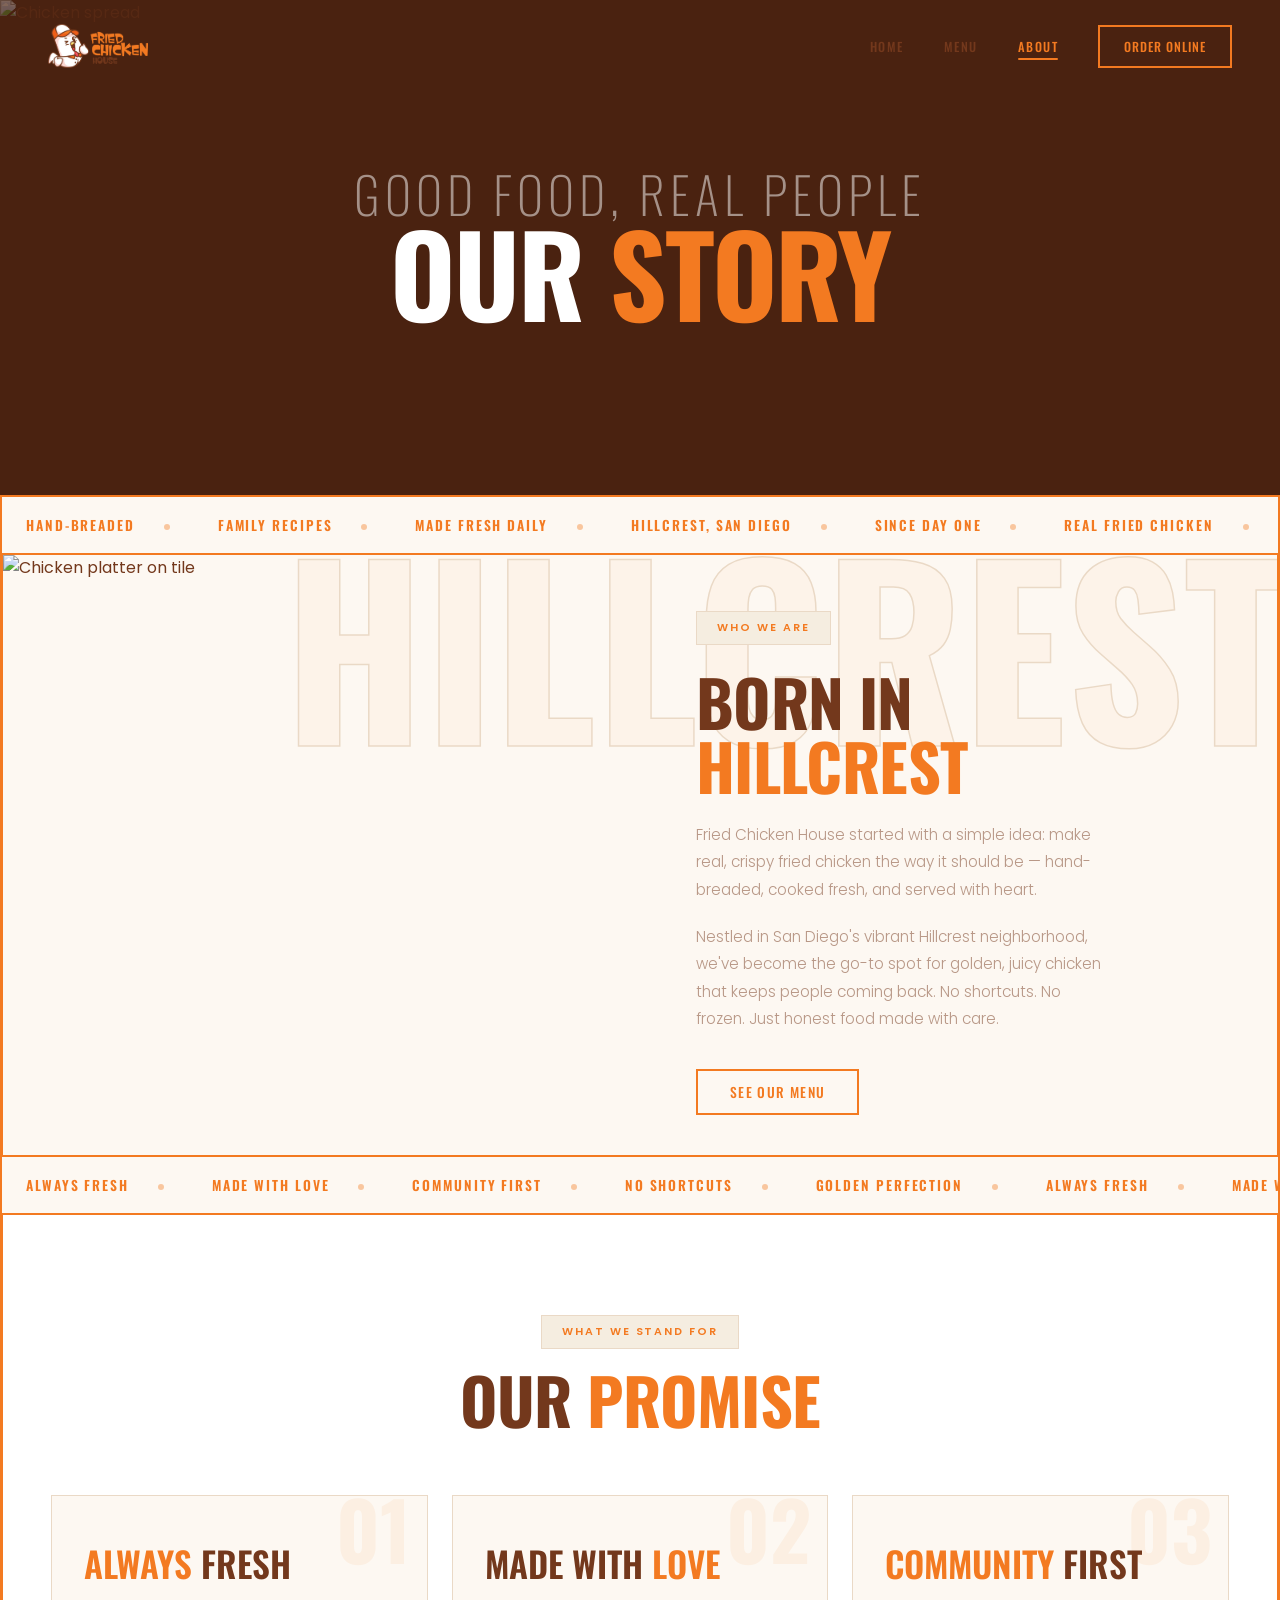
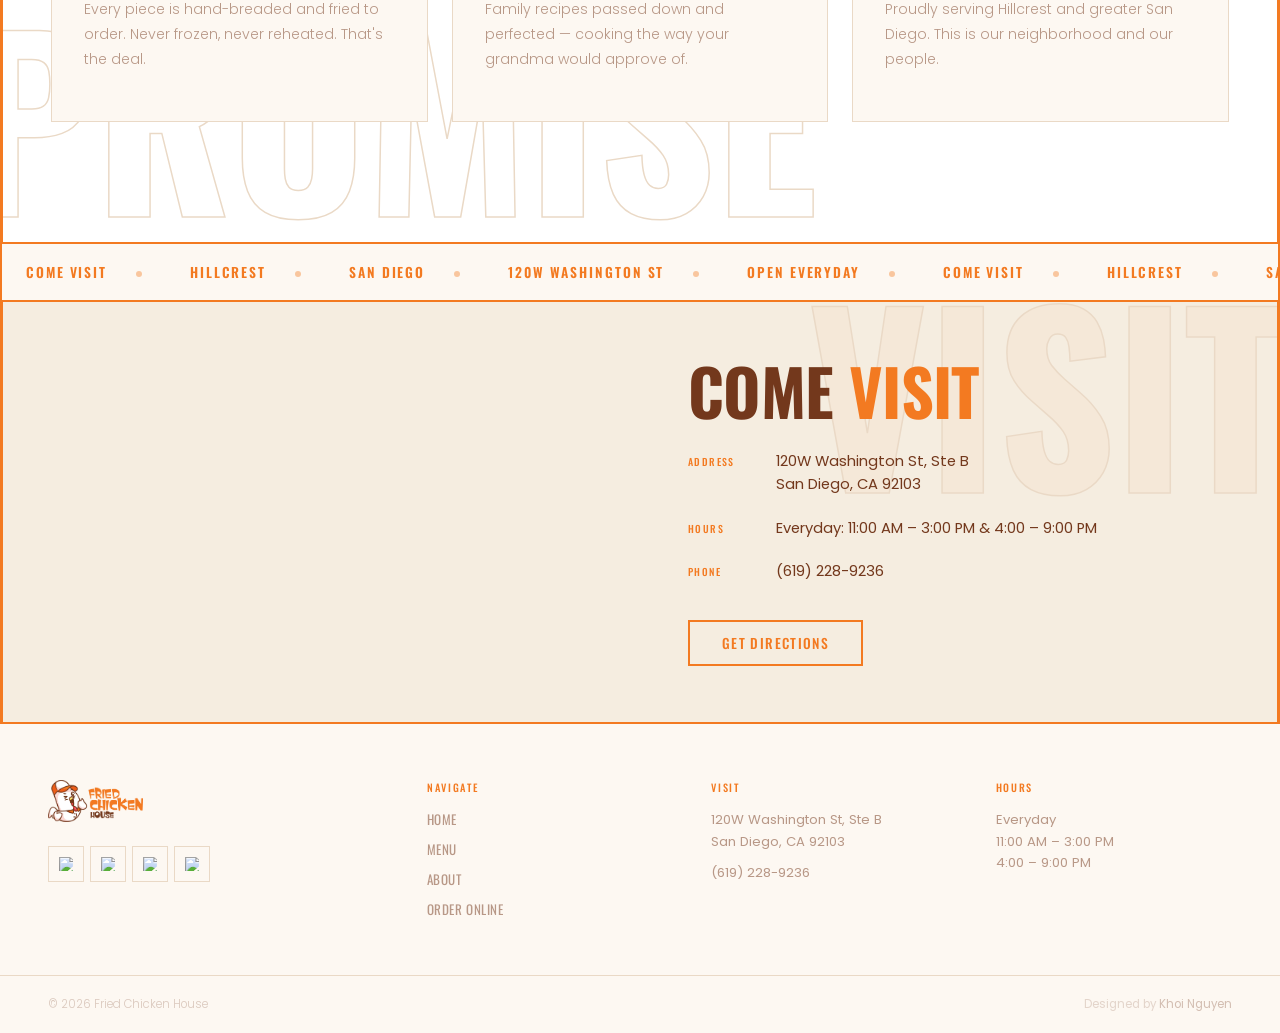
==== about.html @ 03e85b05 "Built out final website" ====
<!doctype html>
<html lang="en">
  <head>
    <meta charset="UTF-8" />
    <meta name="viewport" content="width=device-width, initial-scale=1.0" />
    <title>About — Fried Chicken House</title>
    <link rel="icon" type="image/png" href="assets/favicon.png" />
    <link rel="stylesheet" href="style.css" />
    <style>
      /* ===== PAGE HERO ===== */
      .page-hero {
        position: relative;
        height: 55vh;
        min-height: 380px;
        display: flex;
        align-items: center;
        justify-content: center;
        overflow: hidden;
        background: var(--brown-dark);
      }

      .page-hero-bg {
        position: absolute;
        inset: 0;
        width: 100%;
        height: 100%;
        object-fit: cover;
        opacity: 0.3;
      }

      .page-hero-content {
        position: relative;
        z-index: 2;
        text-align: center;
      }

      .page-hero-content .heading-xl {
        color: var(--white);
        animation: heroIn 0.7s ease both;
      }

      .page-hero-content .heading-xl .thin {
        display: block;
        font-size: 0.45em;
        letter-spacing: 0.1em;
        opacity: 0.5;
      }

      @keyframes heroIn {
        from { opacity: 0; transform: translateY(30px); }
        to { opacity: 1; transform: translateY(0); }
      }

      /* ===== STORY — Editorial broken grid ===== */

      .story {
        display: grid;
        grid-template-columns: 1fr 1fr;
        border-left: 3px solid var(--orange);
        border-right: 3px solid var(--orange);
        padding: 0;
        overflow: hidden;
        max-height: 600px;
        position: relative;
      }

      .story .watermark {
        top: -10px;
        right: -10px;
        left: auto;
      }

      .story-img {
        overflow: hidden;
      }

      .story-img img {
        width: 100%;
        height: 100%;
        object-fit: cover;
        display: block;
      }

      .story-text {
        display: flex;
        flex-direction: column;
        justify-content: center;
        padding: 56px 56px;
        position: relative;
        z-index: 1;
        max-width: 520px;
      }

      .story-text .eyebrow { margin-bottom: 24px; align-self: flex-start; }
      .story-text .heading-lg { margin-bottom: 24px; }
      .story-text .text-body { margin-bottom: 20px; max-width: 440px; }

      /* ===== VALUES — Big editorial cards ===== */
      .values {
        padding: 100px 48px 120px;
        background: var(--white);
        position: relative;
        overflow: hidden;
        border-left: 3px solid var(--orange);
        border-right: 3px solid var(--orange);
      }

      .values .watermark {
        bottom: 30px;
        left: -40px;
      }

      .values-grid {
        display: grid;
        grid-template-columns: repeat(3, 1fr);
        gap: 24px;
        max-width: var(--max-width);
        margin: 0 auto;
        position: relative;
        z-index: 1;
      }

      .value-card {
        padding: 48px 32px;
        border-radius: var(--radius);
        background: var(--cream);
        border: 1.5px solid var(--cream-border);
        transition: transform var(--transition), box-shadow var(--transition);
        position: relative;
        overflow: hidden;
      }

      .value-card:hover {
        transform: translateY(-6px);
        box-shadow: var(--shadow-md);
      }

      .value-card-number {
        font-family: 'Oswald', sans-serif;
        font-weight: 700;
        font-size: 5rem;
        line-height: 1;
        color: rgba(243, 122, 33, 0.07);
        position: absolute;
        top: -8px;
        right: 16px;
      }

      .value-card .heading-md {
        margin-bottom: 14px;
        position: relative;
      }

      .value-card .text-body {
        font-size: 0.88rem;
        position: relative;
      }


      /* ===== LOCATION ===== */
      .location {
        display: grid;
        grid-template-columns: 1fr 1fr;
        background: var(--cream-dark);
        border-left: 3px solid var(--orange);
        border-right: 3px solid var(--orange);
        position: relative;
        overflow: hidden;
      }

      .location .watermark {
        top: -10px;
        right: -10px;
        left: auto;
        z-index: 0;
      }

      .location-map {
        overflow: hidden;
      }

      .location-map iframe {
        width: 100%;
        height: 100%;
        min-height: 400px;
        border: 0;
        display: block;
      }

      .location-details {
        padding: 56px 48px;
        position: relative;
        z-index: 1;
      }

      .location-details .heading-lg { margin-bottom: 28px; }

      .info-row {
        display: flex;
        gap: 16px;
        align-items: flex-start;
        margin-bottom: 20px;
      }

      .info-row .info-label {
        font-family: 'Oswald', sans-serif;
        font-size: 0.62rem;
        font-weight: 500;
        letter-spacing: 0.14em;
        text-transform: uppercase;
        color: var(--orange);
        min-width: 72px;
        padding-top: 4px;
      }

      .info-row .info-value {
        font-size: 0.92rem;
        font-weight: 400;
        color: var(--text);
        line-height: 1.6;
      }

      /* ===== RESPONSIVE ===== */
      @media (max-width: 900px) {
        .story { grid-template-columns: 1fr; }
        .story-img { min-height: 320px; }
        .story-text { padding: 48px 24px; }

        .values { padding: 72px 24px 80px; }
        .values-grid { grid-template-columns: 1fr; gap: 16px; }


        .location { grid-template-columns: 1fr; }
        .location-map iframe { min-height: 300px; }
        .location-details { padding: 40px 24px; }
      }

    </style>
  </head>
  <body>
    <!-- NAV -->
    <nav class="nav" id="nav">
      <a class="nav-logo" href="index.html">
        <img src="assets/LOGOFINAL.png" alt="Fried Chicken House" />
      </a>
      <div class="nav-toggle" id="navToggle" aria-label="Menu">
        <span></span><span></span><span></span>
      </div>
      <ul class="nav-links" id="navLinks">
        <li><a href="index.html">Home</a></li>
        <li><a href="menu.html">Menu</a></li>
        <li><a href="about.html" class="active">About</a></li>
        <li>
          <a href="https://order.snackpass.co/69cbf430a225646ad0b8a2bc"
            target="_blank" rel="noopener noreferrer" class="nav-cta">Order Online</a>
        </li>
      </ul>
    </nav>

    <!-- PAGE HERO -->
    <section class="page-hero">
      <img class="page-hero-bg" src="assets/hillcrest28.jpg" alt="Chicken spread" />
      <div class="page-hero-content">
        <h1 class="heading-xl">
          <span class="thin">Good Food, Real People</span>
          Our <span class="accent">Story</span>
        </h1>
      </div>
    </section>

    <!-- MARQUEE -->
    <div class="marquee">
      <div class="marquee-track">
        <span class="marquee-item">Hand-Breaded <span class="dot"></span></span>
        <span class="marquee-item">Family Recipes <span class="dot"></span></span>
        <span class="marquee-item">Made Fresh Daily <span class="dot"></span></span>
        <span class="marquee-item">Hillcrest, San Diego <span class="dot"></span></span>
        <span class="marquee-item">Since Day One <span class="dot"></span></span>
        <span class="marquee-item">Real Fried Chicken <span class="dot"></span></span>
        <span class="marquee-item">Hand-Breaded <span class="dot"></span></span>
        <span class="marquee-item">Family Recipes <span class="dot"></span></span>
        <span class="marquee-item">Made Fresh Daily <span class="dot"></span></span>
        <span class="marquee-item">Hillcrest, San Diego <span class="dot"></span></span>
        <span class="marquee-item">Since Day One <span class="dot"></span></span>
        <span class="marquee-item">Real Fried Chicken <span class="dot"></span></span>
      </div>
    </div>

    <!-- STORY -->
    <section class="story">
      <div class="watermark watermark-filled">Hillcrest</div>
      <div class="story-img">
        <img src="assets/hillcrest25.jpg" alt="Chicken platter on tile" />
      </div>
      <div class="story-text fade-up">
          <span class="eyebrow">Who We Are</span>
          <h2 class="heading-lg">Born in<br /><span class="accent">Hillcrest</span></h2>
          <p class="text-body">
            Fried Chicken House started with a simple idea: make real, crispy fried chicken the
            way it should be — hand-breaded, cooked fresh, and served with heart.
          </p>
          <p class="text-body">
            Nestled in San Diego's vibrant Hillcrest neighborhood, we've become the go-to spot
            for golden, juicy chicken that keeps people coming back. No shortcuts. No frozen. Just
            honest food made with care.
          </p>
          <a href="menu.html" class="btn btn-primary" style="margin-top:16px;align-self:flex-start;">See Our Menu</a>
      </div>
    </section>

    <!-- ORANGE MARQUEE -->
    <div class="marquee">
      <div class="marquee-track">
        <span class="marquee-item">Always Fresh <span class="dot"></span></span>
        <span class="marquee-item">Made With Love <span class="dot"></span></span>
        <span class="marquee-item">Community First <span class="dot"></span></span>
        <span class="marquee-item">No Shortcuts <span class="dot"></span></span>
        <span class="marquee-item">Golden Perfection <span class="dot"></span></span>
        <span class="marquee-item">Always Fresh <span class="dot"></span></span>
        <span class="marquee-item">Made With Love <span class="dot"></span></span>
        <span class="marquee-item">Community First <span class="dot"></span></span>
        <span class="marquee-item">No Shortcuts <span class="dot"></span></span>
        <span class="marquee-item">Golden Perfection <span class="dot"></span></span>
      </div>
    </div>

    <!-- VALUES -->
    <section class="values">
      <div class="watermark">Promise</div>
      <div class="section-header fade-up">
        <span class="eyebrow">What We Stand For</span>
        <h2 class="heading-lg">Our <span class="accent">Promise</span></h2>
      </div>
      <div class="values-grid">
        <div class="value-card fade-up">
          <span class="value-card-number">01</span>
          <h3 class="heading-md"><span class="accent">Always</span> Fresh</h3>
          <p class="text-body">Every piece is hand-breaded and fried to order. Never frozen, never reheated. That's the deal.</p>
        </div>
        <div class="value-card fade-up fade-up-delay-1">
          <span class="value-card-number">02</span>
          <h3 class="heading-md">Made With <span class="accent">Love</span></h3>
          <p class="text-body">Family recipes passed down and perfected — cooking the way your grandma would approve of.</p>
        </div>
        <div class="value-card fade-up fade-up-delay-2">
          <span class="value-card-number">03</span>
          <h3 class="heading-md"><span class="accent">Community</span> First</h3>
          <p class="text-body">Proudly serving Hillcrest and greater San Diego. This is our neighborhood and our people.</p>
        </div>
      </div>
    </section>

    <!-- MARQUEE -->
    <div class="marquee">
      <div class="marquee-track">
        <span class="marquee-item">Come Visit <span class="dot"></span></span>
        <span class="marquee-item">Hillcrest <span class="dot"></span></span>
        <span class="marquee-item">San Diego <span class="dot"></span></span>
        <span class="marquee-item">120W Washington St <span class="dot"></span></span>
        <span class="marquee-item">Open Everyday <span class="dot"></span></span>
        <span class="marquee-item">Come Visit <span class="dot"></span></span>
        <span class="marquee-item">Hillcrest <span class="dot"></span></span>
        <span class="marquee-item">San Diego <span class="dot"></span></span>
        <span class="marquee-item">120W Washington St <span class="dot"></span></span>
        <span class="marquee-item">Open Everyday <span class="dot"></span></span>
      </div>
    </div>

    <!-- LOCATION -->
    <section class="location">
      <div class="watermark watermark-filled">Visit</div>
      <div class="location-map fade-up">
        <iframe
          src="https://maps.google.com/maps?q=Fried+Chicken+House,+120+W+Washington+St+Ste+B,+San+Diego,+CA+92103&output=embed"
          allowfullscreen loading="lazy" referrerpolicy="no-referrer-when-downgrade"
          title="Fried Chicken House location"
        ></iframe>
      </div>
      <div class="location-details fade-up fade-up-delay-1">
        <h2 class="heading-lg">Come <span class="accent">Visit</span></h2>
        <div class="info-row">
          <span class="info-label">Address</span>
          <span class="info-value">120W Washington St, Ste B<br />San Diego, CA 92103</span>
        </div>
        <div class="info-row">
          <span class="info-label">Hours</span>
          <span class="info-value">Everyday: 11:00 AM – 3:00 PM &amp; 4:00 – 9:00 PM</span>
        </div>
        <div class="info-row">
          <span class="info-label">Phone</span>
          <span class="info-value">(619) 228-9236</span>
        </div>
        <a href="https://maps.google.com/?q=120W+Washington+St+Ste+B+San+Diego+CA+92103"
          target="_blank" rel="noopener" class="btn btn-primary" style="margin-top:16px;">Get Directions</a>
      </div>
    </section>

    <!-- FOOTER -->
    <footer>
      <div class="footer-top">
        <div class="footer-top-inner">
          <div class="footer-brand">
            <div class="footer-logo">
              <img src="assets/LOGOFINAL.png" alt="Fried Chicken House" />
            </div>
            <div class="footer-social">
              <a href="https://www.instagram.com/friedchickenhse" target="_blank" rel="noopener" class="social-link" aria-label="Instagram"><img src="https://cdn.simpleicons.org/instagram/73381c" alt="Instagram" /></a>
              <a href="https://www.yelp.com/biz/fried-chicken-house-san-diego" target="_blank" rel="noopener" class="social-link" aria-label="Yelp"><img src="https://cdn.simpleicons.org/yelp/73381c" alt="Yelp" /></a>
              <a href="https://www.ubereats.com/san-diego/food-delivery/fried-chicken-house-hillcrest/Z0WOa6AyWp2vAVhZaDgWMQ" target="_blank" rel="noopener" class="social-link" aria-label="Uber Eats"><img src="https://cdn.simpleicons.org/ubereats/73381c" alt="Uber Eats" /></a>
              <a href="https://www.doordash.com/store/fried-chicken-house-san-diego-24998290/31555964/" target="_blank" rel="noopener" class="social-link" aria-label="DoorDash"><img src="https://cdn.simpleicons.org/doordash/73381c" alt="DoorDash" /></a>
            </div>
          </div>
          <div class="footer-col">
            <p class="footer-label">Navigate</p>
            <a href="index.html" class="footer-link">Home</a>
            <a href="menu.html" class="footer-link">Menu</a>
            <a href="about.html" class="footer-link">About</a>
            <a href="https://order.snackpass.co/69cbf430a225646ad0b8a2bc" target="_blank" rel="noopener" class="footer-link">Order Online</a>
          </div>
          <div class="footer-col">
            <p class="footer-label">Visit</p>
            <p class="footer-text">120W Washington St, Ste B<br />San Diego, CA 92103</p>
            <p class="footer-text">(619) 228-9236</p>
          </div>
          <div class="footer-col">
            <p class="footer-label">Hours</p>
            <p class="footer-text">Everyday<br />11:00 AM – 3:00 PM<br />4:00 – 9:00 PM</p>
          </div>
        </div>
      </div>
      <div class="footer-bottom">
        <p class="footer-copy">&copy; 2026 Fried Chicken House</p>
        <a href="https://khoiqnguyen.com" target="_blank" rel="noopener" class="footer-credit"><span>Designed by </span>Khoi Nguyen</a>
      </div>
    </footer>

    <script>
      const nav = document.getElementById('nav');
      window.addEventListener('scroll', () => nav.classList.toggle('scrolled', window.scrollY > 60));
      nav.classList.add('scrolled');

      const toggle = document.getElementById('navToggle');
      const links = document.getElementById('navLinks');
      toggle.addEventListener('click', () => { toggle.classList.toggle('open'); links.classList.toggle('open'); });
      links.querySelectorAll('a').forEach(a => a.addEventListener('click', () => { toggle.classList.remove('open'); links.classList.remove('open'); }));

      const observer = new IntersectionObserver(
        entries => entries.forEach(e => { if (e.isIntersecting) e.target.classList.add('visible'); }),
        { threshold: 0.12 }
      );
      document.querySelectorAll('.fade-up, .scale-in').forEach(el => observer.observe(el));

      const marquees = document.querySelectorAll('.marquee-track');
      window.addEventListener('scroll', () => {
        const y = window.scrollY;
        marquees.forEach((track, i) => {
          const speed = i % 2 === 0 ? 0.4 : -0.4;
          track.style.transform = `translateX(${y * speed * -1}px)`;
        });
      }, { passive: true });
    </script>
  </body>
</html>
---- style.css ----
/* ============================================================
   FRIED CHICKEN HOUSE — Editorial Design System
   Maximalist + Playful + Magazine Energy
   ============================================================ */

@import url("https://fonts.googleapis.com/css2?family=Oswald:wght@200;400;500;600;700&family=Poppins:wght@300;400;500;600;700&display=swap");

:root {
  --orange: #f37a21;
  --orange-light: #ff9a4a;
  --orange-hot: #ff5a00;
  --red: #e63b1f;
  --brown: #73381c;
  --brown-dark: #4a2210;
  --cream: #fdf8f2;
  --cream-dark: #f5ede0;
  --cream-border: #ead9c6;
  --white: #ffffff;
  --black: #1a1a1a;
  --text: #73381c;
  --text-muted: rgba(115, 56, 28, 0.5);
  --radius: 0px;
  --radius-sm: 0px;
  --radius-full: 100px;
  --shadow-sm: 0 2px 12px rgba(115, 56, 28, 0.06);
  --shadow-md: 0 12px 40px rgba(115, 56, 28, 0.1);
  --shadow-lg: 0 28px 72px rgba(115, 56, 28, 0.15);
  --transition: 0.3s cubic-bezier(0.4, 0, 0.2, 1);
  --max-width: 1280px;
}

*,
*::before,
*::after {
  box-sizing: border-box;
  margin: 0;
  padding: 0;
}
html {
  scroll-behavior: smooth;
}

body {
  font-family: "Poppins", sans-serif;
  background: var(--cream);
  color: var(--text);
  min-height: 100vh;
  -webkit-font-smoothing: antialiased;
  overflow-x: hidden;
}

img {
  max-width: 100%;
  display: block;
}
a {
  text-decoration: none;
  color: inherit;
}
button {
  cursor: pointer;
  border: none;
  background: none;
  font-family: inherit;
}

/* ============================================================
   TYPOGRAPHY — Editorial Scale
   ============================================================ */
.heading-xl {
  font-family: "Oswald", sans-serif;
  font-weight: 700;
  font-size: clamp(3.5rem, 9vw, 7rem);
  line-height: 0.95;
  letter-spacing: -0.02em;
  text-transform: uppercase;
}

.heading-lg {
  font-family: "Oswald", sans-serif;
  font-weight: 700;
  font-size: clamp(2.2rem, 5vw, 4rem);
  line-height: 1;
  letter-spacing: -0.01em;
  text-transform: uppercase;
}

.heading-md {
  font-family: "Oswald", sans-serif;
  font-weight: 600;
  font-size: clamp(1.4rem, 3vw, 2.2rem);
  line-height: 1.1;
  text-transform: uppercase;
}

.heading-sm {
  font-family: "Oswald", sans-serif;
  font-weight: 500;
  font-size: 1.1rem;
  line-height: 1.25;
  text-transform: uppercase;
  letter-spacing: 0.02em;
}

.text-body {
  font-family: "Poppins", sans-serif;
  font-size: 0.95rem;
  font-weight: 300;
  line-height: 1.8;
  color: var(--text-muted);
}

.text-sm {
  font-size: 0.82rem;
  font-weight: 500;
  line-height: 1.6;
}

.eyebrow {
  display: inline-block;
  font-family: "Poppins", sans-serif;
  font-size: 0.68rem;
  font-weight: 600;
  letter-spacing: 0.18em;
  text-transform: uppercase;
  color: var(--orange);
  border: 1.5px solid var(--cream-border);
  background: var(--cream-dark);
  border-radius: 0;
  padding: 8px 20px;
}

.accent {
  color: var(--orange);
}

.thin {
  font-weight: 200;
}

.container {
  max-width: var(--max-width);
  margin: 0 auto;
  padding: 0 48px;
}

/* ============================================================
   WATERMARK TEXT — Giant background type
   ============================================================ */
.watermark {
  font-family: "Oswald", sans-serif;
  font-weight: 700;
  font-size: clamp(6rem, 18vw, 16rem);
  text-transform: uppercase;
  line-height: 0.85;
  color: transparent;
  -webkit-text-stroke: 1.5px var(--cream-border);
  position: absolute;
  white-space: nowrap;
  pointer-events: none;
  user-select: none;
  z-index: 0;
}

.watermark-filled {
  -webkit-text-stroke: none;
  color: rgba(243, 122, 33, 0.04);
}

/* ============================================================
   BUTTONS — Stroke / Filled
   ============================================================ */
.btn {
  display: inline-flex;
  align-items: center;
  gap: 10px;
  padding: 11px 32px;
  border-radius: 0;
  font-family: "Oswald", sans-serif;
  font-weight: 500;
  font-size: 0.85rem;
  letter-spacing: 0.1em;
  text-transform: uppercase;
  border: 2px solid var(--cream-border);
  background: transparent;
  color: var(--brown);
  position: relative;
  transition:
    background var(--transition),
    color var(--transition),
    border-color var(--transition),
    box-shadow var(--transition),
    transform var(--transition);
}
.btn:hover {
  background: var(--orange);
  border-color: var(--orange);
  color: var(--white);
  transform: translate(3px, -3px);
  box-shadow: -3px 3px 0 0 var(--orange-light);
}

.btn-primary {
  border-color: var(--orange);
  color: var(--orange);
}
.btn-primary:hover {
  background: var(--orange);
  color: var(--white);
}

.btn-secondary {
  border-color: var(--cream-border);
  color: var(--brown);
}
.btn-secondary:hover {
  background: var(--orange);
  border-color: var(--orange);
  color: var(--white);
}

.btn-dark {
  border-color: rgba(255, 255, 255, 0.2);
  color: rgba(253, 248, 242, 0.7);
}
.btn-dark:hover {
  background: var(--orange);
  border-color: var(--orange);
  color: var(--white);
}

.btn-outline-light {
  border-color: rgba(255, 255, 255, 0.25);
  color: var(--white);
}
.btn-outline-light:hover {
  background: var(--orange);
  border-color: var(--orange);
  color: var(--white);
}

/* ============================================================
   NAVIGATION — Editorial + Clean
   ============================================================ */
.nav {
  position: fixed;
  top: 0;
  left: 0;
  right: 0;
  z-index: 100;
  padding: 24px 48px;
  display: flex;
  align-items: center;
  justify-content: space-between;
  transition:
    background var(--transition),
    box-shadow var(--transition),
    padding var(--transition);
}

.nav.scrolled {
  background: rgba(253, 248, 242, 0.95);
  backdrop-filter: blur(20px);
  -webkit-backdrop-filter: blur(20px);
  box-shadow: 0 2px 0 var(--orange);
  padding: 16px 48px;
}

.nav-logo img {
  height: 44px;
  object-fit: contain;
  transition: height var(--transition);
}
.nav.scrolled .nav-logo img {
  height: 36px;
}

.nav-links {
  display: flex;
  align-items: center;
  gap: 40px;
  list-style: none;
}

.nav-links a {
  font-family: "Oswald", sans-serif;
  font-size: 0.78rem;
  font-weight: 500;
  letter-spacing: 0.12em;
  text-transform: uppercase;
  color: var(--brown);
  position: relative;
  transition: color var(--transition);
}

.nav-links a::after {
  content: "";
  position: absolute;
  bottom: -4px;
  left: 0;
  width: 0;
  height: 2px;
  background: var(--orange);
  border-radius: 2px;
  transition: width var(--transition);
}

.nav-links a:hover,
.nav-links a.active {
  color: var(--orange);
}
.nav-links a:hover::after,
.nav-links a.active::after {
  width: 100%;
}

.nav-cta {
  background: transparent !important;
  color: var(--orange) !important;
  padding: 10px 24px !important;
  border: 2px solid var(--orange) !important;
  border-radius: 0 !important;
  letter-spacing: 0.08em !important;
  font-weight: 500 !important;
  transition:
    background var(--transition),
    color var(--transition),
    border-color var(--transition) !important;
}
.nav-cta::after {
  display: none !important;
}
.nav-cta:hover {
  background: var(--orange) !important;
  color: var(--white) !important;
}

.nav-toggle {
  display: none;
  flex-direction: column;
  gap: 5px;
  width: 28px;
  cursor: pointer;
  z-index: 101;
}
.nav-toggle span {
  width: 100%;
  height: 2.5px;
  background: var(--brown);
  border-radius: 2px;
  transition:
    transform var(--transition),
    opacity var(--transition);
}
.nav-toggle.open span:nth-child(1) {
  transform: translateY(7.5px) rotate(45deg);
}
.nav-toggle.open span:nth-child(2) {
  opacity: 0;
}
.nav-toggle.open span:nth-child(3) {
  transform: translateY(-7.5px) rotate(-45deg);
}

/* ============================================================
   MARQUEE — Scroll-driven ticker
   ============================================================ */
.marquee {
  overflow: hidden;
  background: var(--cream);
  padding: 18px 0;
  white-space: nowrap;
  border-top: 2px solid var(--orange);
  border-bottom: 2px solid var(--orange);
  border-left: 2px solid var(--orange);
  border-right: 2px solid var(--orange);
}

.marquee-track {
  display: flex;
  will-change: transform;
}

.marquee-item {
  flex-shrink: 0;
  font-family: "Oswald", sans-serif;
  font-weight: 600;
  font-size: 0.85rem;
  letter-spacing: 0.14em;
  text-transform: uppercase;
  color: var(--orange);
  padding: 0 24px;
}

.marquee-item .dot {
  display: inline-block;
  width: 6px;
  height: 6px;
  background: var(--orange);
  border-radius: 50%;
  margin-left: 24px;
  vertical-align: middle;
  opacity: 0.4;
}

/* ============================================================
   SPINNING BADGE
   ============================================================ */
.spin-badge {
  width: 100px;
  height: 100px;
  animation: spin 12s linear infinite;
  flex-shrink: 0;
}

.spin-badge img {
  width: 100%;
  height: 100%;
  object-fit: contain;
  filter: brightness(0) invert(1);
  opacity: 0.7;
}

@keyframes spin {
  from {
    transform: rotate(0deg);
  }
  to {
    transform: rotate(360deg);
  }
}

/* ============================================================
   HORIZONTAL SCROLL GALLERY
   ============================================================ */
.h-scroll {
  display: flex;
  gap: 20px;
  overflow-x: auto;
  scroll-snap-type: x mandatory;
  -webkit-overflow-scrolling: touch;
  padding: 0 48px 24px;
  scrollbar-width: none;
}
.h-scroll::-webkit-scrollbar {
  display: none;
}

.h-scroll-item {
  flex: 0 0 auto;
  scroll-snap-align: start;
  border-radius: var(--radius);
  overflow: hidden;
  position: relative;
}

.h-scroll-item img {
  height: 420px;
  width: auto;
  object-fit: cover;
  transition: transform 0.5s ease;
}

.h-scroll-item:hover img {
  transform: scale(1.04);
}

/* ============================================================
   FOOTER — Clean editorial
   ============================================================ */
footer {
  background: var(--cream);
  border-top: 2px solid var(--orange);
}

.footer-top {
  padding: 56px 48px;
}

.footer-top-inner {
  display: grid;
  grid-template-columns: 1.4fr 1fr 1fr 1fr;
  gap: 48px;
  max-width: var(--max-width);
  margin: 0 auto;
}

.footer-brand {
  display: flex;
  flex-direction: column;
  gap: 24px;
}

.footer-logo img {
  height: 42px;
  object-fit: contain;
}

.footer-social {
  display: flex;
  gap: 6px;
}

.social-link {
  width: 36px;
  height: 36px;
  border: 1.5px solid var(--cream-border);
  display: flex;
  align-items: center;
  justify-content: center;
  transition:
    border-color var(--transition),
    background var(--transition);
}
.social-link img {
  width: 14px;
  height: 14px;
  filter: none;
  transition: filter var(--transition);
}
.social-link:hover {
  border-color: var(--orange);
  background: var(--orange);
}
.social-link:hover img {
  filter: brightness(0) invert(1);
}

.footer-col {
  display: flex;
  flex-direction: column;
  gap: 10px;
}

.footer-label {
  font-family: "Oswald", sans-serif;
  font-size: 0.65rem;
  font-weight: 500;
  letter-spacing: 0.16em;
  text-transform: uppercase;
  color: var(--orange);
  margin-bottom: 4px;
}

.footer-text {
  font-size: 0.82rem;
  font-weight: 400;
  color: var(--text-muted);
  line-height: 1.65;
}

.footer-link {
  font-family: "Oswald", sans-serif;
  font-size: 0.82rem;
  font-weight: 400;
  letter-spacing: 0.04em;
  text-transform: uppercase;
  color: var(--text-muted);
  transition: color var(--transition);
}
.footer-link:hover {
  color: var(--orange);
}

.footer-bottom {
  max-width: var(--max-width);
  margin: 0 auto;
  padding: 20px 48px;
  display: flex;
  align-items: center;
  justify-content: space-between;
  border-top: 1px solid var(--cream-border);
}

.footer-copy {
  font-size: 0.72rem;
  font-weight: 300;
  color: var(--text-muted);
  opacity: 0.5;
}

.footer-credit {
  font-size: 0.72rem;
  font-weight: 400;
  color: var(--text-muted);
  opacity: 0.6;
  transition: color var(--transition);
}
.footer-credit:hover {
  color: var(--orange);
  opacity: 1;
}
.footer-credit span {
  opacity: 0.6;
}

/* ============================================================
   SECTION UTILITIES
   ============================================================ */
.section {
  padding: 120px 48px;
  position: relative;
  overflow: hidden;
}

.section-header {
  text-align: center;
  margin-bottom: 64px;
}

.section-header .eyebrow {
  margin-bottom: 18px;
}
.section-header p {
  max-width: 480px;
  margin: 18px auto 0;
}

/* ============================================================
   ANIMATIONS
   ============================================================ */
.fade-up {
  opacity: 0;
  transform: translateY(36px);
  transition:
    opacity 0.7s ease,
    transform 0.7s ease;
}
.fade-up.visible {
  opacity: 1;
  transform: translateY(0);
}

.fade-up-delay-1 {
  transition-delay: 0.1s;
}
.fade-up-delay-2 {
  transition-delay: 0.2s;
}
.fade-up-delay-3 {
  transition-delay: 0.3s;
}

.scale-in {
  opacity: 0;
  transform: scale(0.92);
  transition:
    opacity 0.6s ease,
    transform 0.6s ease;
}
.scale-in.visible {
  opacity: 1;
  transform: scale(1);
}

/* ============================================================
   RESPONSIVE
   ============================================================ */
@media (max-width: 900px) {
  .container {
    padding: 0 24px;
  }
  .nav {
    padding: 18px 24px;
  }
  .nav.scrolled {
    padding: 14px 24px;
  }
  .section {
    padding: 80px 24px;
  }

  .nav-links {
    position: fixed;
    top: 0;
    left: 0;
    right: 0;
    bottom: 0;
    background: var(--cream);
    flex-direction: column;
    justify-content: center;
    align-items: center;
    gap: 28px;
    transform: translateX(100%);
    transition: transform 0.4s ease;
    z-index: 100;
  }
  .nav-links.open {
    transform: translateX(0);
  }
  .nav-links a {
    font-size: 1.4rem !important;
    letter-spacing: 0.08em !important;
  }
  .nav-toggle {
    display: flex;
  }

  .footer-top { padding: 40px 24px; }
  .footer-top-inner {
    grid-template-columns: 1fr 1fr;
    gap: 32px;
  }
  .footer-bottom {
    flex-direction: column;
    align-items: flex-start;
    gap: 8px;
    padding: 20px 24px;
  }

  .watermark {
    font-size: clamp(4rem, 14vw, 8rem);
  }
  .h-scroll {
    padding: 0 24px 20px;
    gap: 14px;
  }
  .h-scroll-item img {
    height: 300px;
  }
}

@media (max-width: 600px) {
  .h-scroll-item img {
    height: 240px;
  }
  .spin-badge {
    width: 72px;
    height: 72px;
  }
}
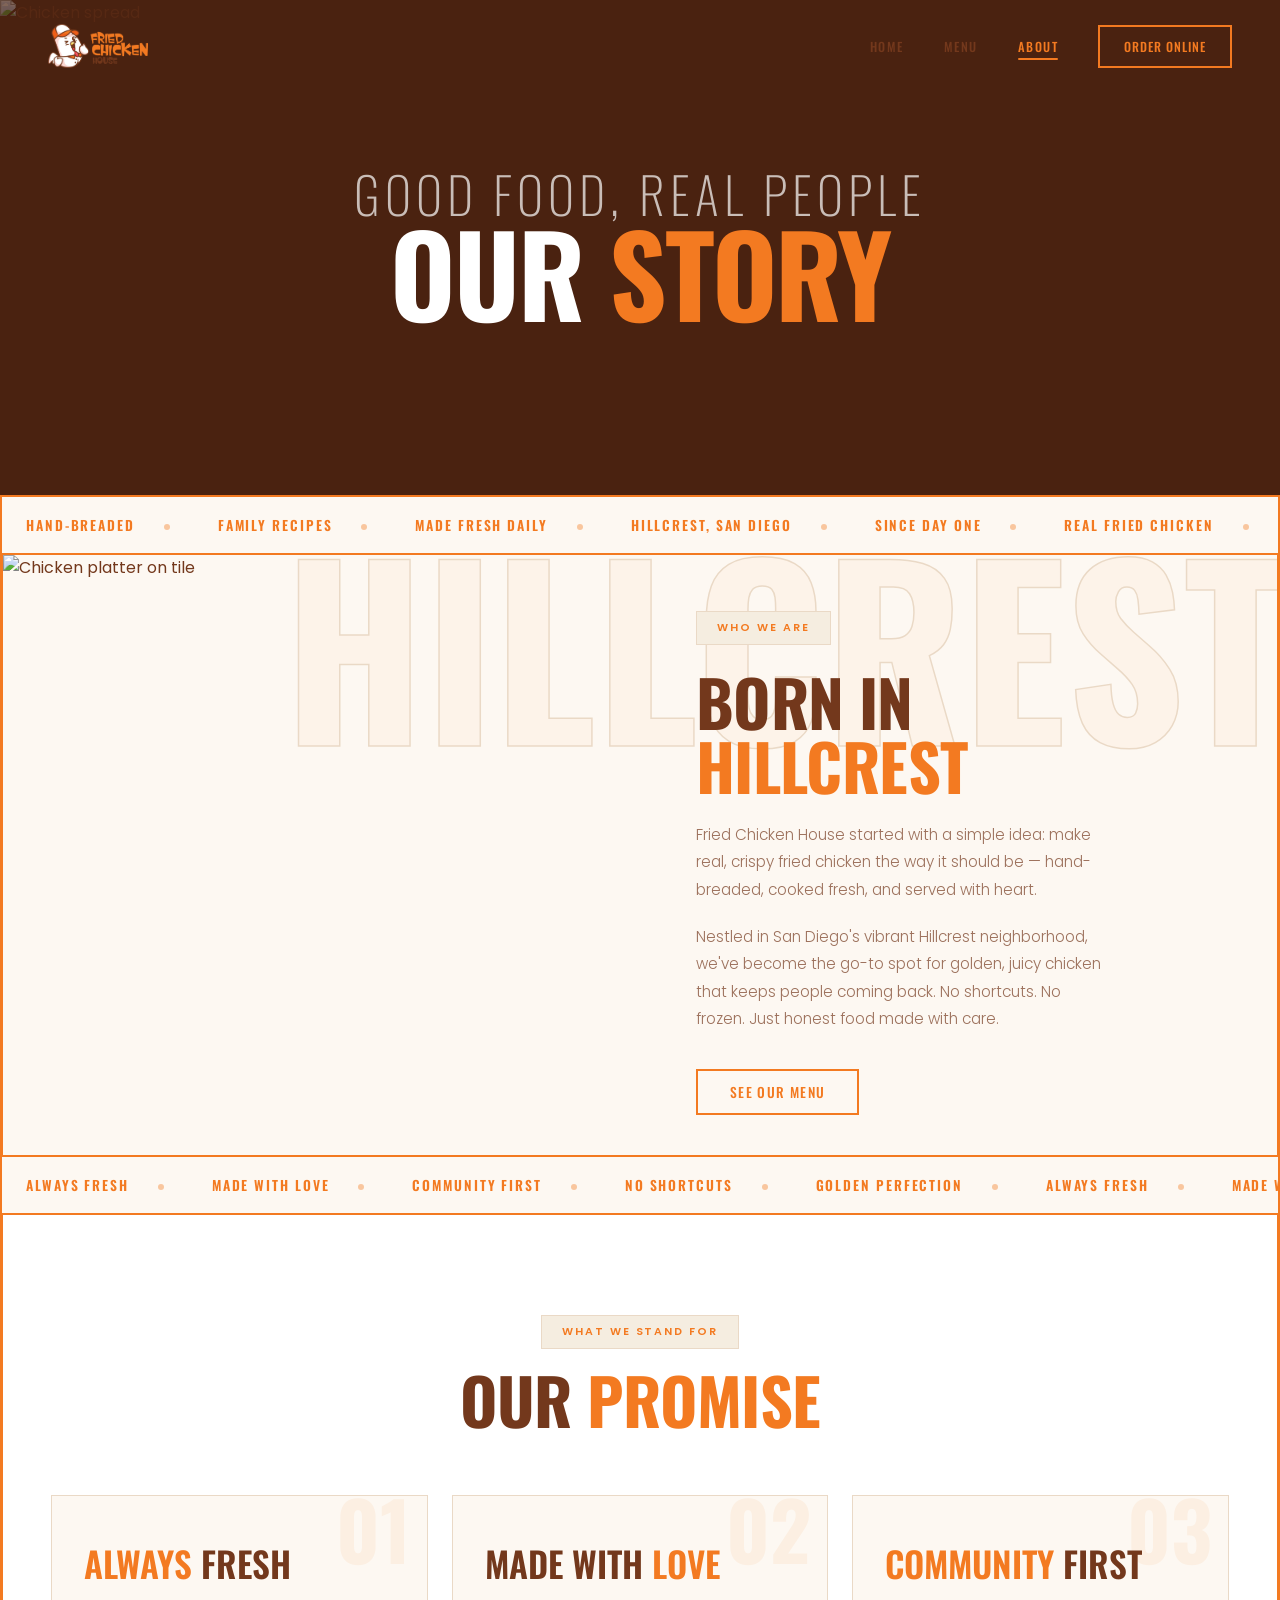
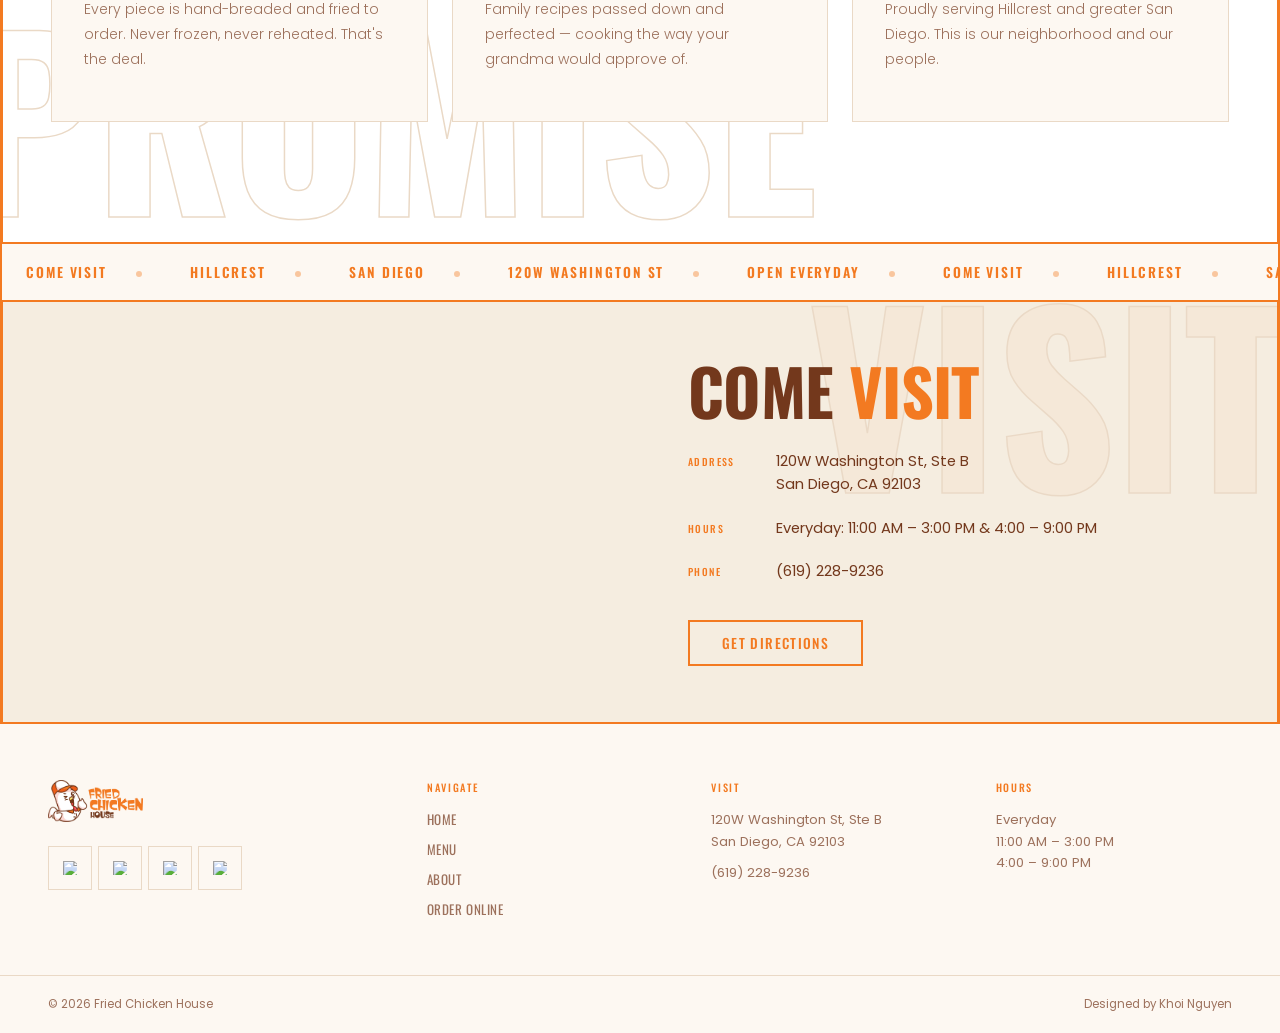
==== commit 698ca4a9: "Adding ADA Compliant" ====
--- a/about.html
+++ b/about.html
@@ -43,7 +43,7 @@
         display: block;
         font-size: 0.45em;
         letter-spacing: 0.1em;
-        opacity: 0.5;
+        opacity: 0.7;
       }
 
       @keyframes heroIn {
@@ -222,7 +222,7 @@
 
       /* ===== RESPONSIVE ===== */
       @media (max-width: 900px) {
-        .story { grid-template-columns: 1fr; }
+        .story { grid-template-columns: 1fr; max-height: none; }
         .story-img { min-height: 320px; }
         .story-text { padding: 48px 24px; }
 
@@ -238,26 +238,28 @@
     </style>
   </head>
   <body>
+    <a href="#main" class="skip-nav">Skip to content</a>
     <!-- NAV -->
-    <nav class="nav" id="nav">
+    <nav class="nav" id="nav" aria-label="Main navigation">
       <a class="nav-logo" href="index.html">
-        <img src="assets/LOGOFINAL.png" alt="Fried Chicken House" />
+        <img src="assets/LOGOFINAL.png" alt="Fried Chicken House home" />
       </a>
-      <div class="nav-toggle" id="navToggle" aria-label="Menu">
+      <button class="nav-toggle" id="navToggle" aria-label="Open menu" aria-expanded="false" aria-controls="navLinks">
         <span></span><span></span><span></span>
-      </div>
-      <ul class="nav-links" id="navLinks">
+      </button>
+      <ul class="nav-links" id="navLinks" role="list">
         <li><a href="index.html">Home</a></li>
         <li><a href="menu.html">Menu</a></li>
         <li><a href="about.html" class="active">About</a></li>
         <li>
           <a href="https://order.snackpass.co/69cbf430a225646ad0b8a2bc"
-            target="_blank" rel="noopener noreferrer" class="nav-cta">Order Online</a>
+            target="_blank" rel="noopener noreferrer" class="nav-cta" aria-label="Order Online (opens in new tab)">Order Online</a>
         </li>
       </ul>
     </nav>
 
     <!-- PAGE HERO -->
+    <main id="main">
     <section class="page-hero">
       <img class="page-hero-bg" src="assets/hillcrest28.jpg" alt="Chicken spread" />
       <div class="page-hero-content">
@@ -271,6 +273,42 @@
     <!-- MARQUEE -->
     <div class="marquee">
       <div class="marquee-track">
+        <span class="marquee-item">Hand-Breaded <span class="dot"></span></span>
+        <span class="marquee-item">Family Recipes <span class="dot"></span></span>
+        <span class="marquee-item">Made Fresh Daily <span class="dot"></span></span>
+        <span class="marquee-item">Hillcrest, San Diego <span class="dot"></span></span>
+        <span class="marquee-item">Since Day One <span class="dot"></span></span>
+        <span class="marquee-item">Real Fried Chicken <span class="dot"></span></span>
+        <span class="marquee-item">Hand-Breaded <span class="dot"></span></span>
+        <span class="marquee-item">Family Recipes <span class="dot"></span></span>
+        <span class="marquee-item">Made Fresh Daily <span class="dot"></span></span>
+        <span class="marquee-item">Hillcrest, San Diego <span class="dot"></span></span>
+        <span class="marquee-item">Since Day One <span class="dot"></span></span>
+        <span class="marquee-item">Real Fried Chicken <span class="dot"></span></span>
+        <span class="marquee-item">Hand-Breaded <span class="dot"></span></span>
+        <span class="marquee-item">Family Recipes <span class="dot"></span></span>
+        <span class="marquee-item">Made Fresh Daily <span class="dot"></span></span>
+        <span class="marquee-item">Hillcrest, San Diego <span class="dot"></span></span>
+        <span class="marquee-item">Since Day One <span class="dot"></span></span>
+        <span class="marquee-item">Real Fried Chicken <span class="dot"></span></span>
+        <span class="marquee-item">Hand-Breaded <span class="dot"></span></span>
+        <span class="marquee-item">Family Recipes <span class="dot"></span></span>
+        <span class="marquee-item">Made Fresh Daily <span class="dot"></span></span>
+        <span class="marquee-item">Hillcrest, San Diego <span class="dot"></span></span>
+        <span class="marquee-item">Since Day One <span class="dot"></span></span>
+        <span class="marquee-item">Real Fried Chicken <span class="dot"></span></span>
+        <span class="marquee-item">Hand-Breaded <span class="dot"></span></span>
+        <span class="marquee-item">Family Recipes <span class="dot"></span></span>
+        <span class="marquee-item">Made Fresh Daily <span class="dot"></span></span>
+        <span class="marquee-item">Hillcrest, San Diego <span class="dot"></span></span>
+        <span class="marquee-item">Since Day One <span class="dot"></span></span>
+        <span class="marquee-item">Real Fried Chicken <span class="dot"></span></span>
+        <span class="marquee-item">Hand-Breaded <span class="dot"></span></span>
+        <span class="marquee-item">Family Recipes <span class="dot"></span></span>
+        <span class="marquee-item">Made Fresh Daily <span class="dot"></span></span>
+        <span class="marquee-item">Hillcrest, San Diego <span class="dot"></span></span>
+        <span class="marquee-item">Since Day One <span class="dot"></span></span>
+        <span class="marquee-item">Real Fried Chicken <span class="dot"></span></span>
         <span class="marquee-item">Hand-Breaded <span class="dot"></span></span>
         <span class="marquee-item">Family Recipes <span class="dot"></span></span>
         <span class="marquee-item">Made Fresh Daily <span class="dot"></span></span>
@@ -321,6 +359,36 @@
         <span class="marquee-item">Community First <span class="dot"></span></span>
         <span class="marquee-item">No Shortcuts <span class="dot"></span></span>
         <span class="marquee-item">Golden Perfection <span class="dot"></span></span>
+        <span class="marquee-item">Always Fresh <span class="dot"></span></span>
+        <span class="marquee-item">Made With Love <span class="dot"></span></span>
+        <span class="marquee-item">Community First <span class="dot"></span></span>
+        <span class="marquee-item">No Shortcuts <span class="dot"></span></span>
+        <span class="marquee-item">Golden Perfection <span class="dot"></span></span>
+        <span class="marquee-item">Always Fresh <span class="dot"></span></span>
+        <span class="marquee-item">Made With Love <span class="dot"></span></span>
+        <span class="marquee-item">Community First <span class="dot"></span></span>
+        <span class="marquee-item">No Shortcuts <span class="dot"></span></span>
+        <span class="marquee-item">Golden Perfection <span class="dot"></span></span>
+        <span class="marquee-item">Always Fresh <span class="dot"></span></span>
+        <span class="marquee-item">Made With Love <span class="dot"></span></span>
+        <span class="marquee-item">Community First <span class="dot"></span></span>
+        <span class="marquee-item">No Shortcuts <span class="dot"></span></span>
+        <span class="marquee-item">Golden Perfection <span class="dot"></span></span>
+        <span class="marquee-item">Always Fresh <span class="dot"></span></span>
+        <span class="marquee-item">Made With Love <span class="dot"></span></span>
+        <span class="marquee-item">Community First <span class="dot"></span></span>
+        <span class="marquee-item">No Shortcuts <span class="dot"></span></span>
+        <span class="marquee-item">Golden Perfection <span class="dot"></span></span>
+        <span class="marquee-item">Always Fresh <span class="dot"></span></span>
+        <span class="marquee-item">Made With Love <span class="dot"></span></span>
+        <span class="marquee-item">Community First <span class="dot"></span></span>
+        <span class="marquee-item">No Shortcuts <span class="dot"></span></span>
+        <span class="marquee-item">Golden Perfection <span class="dot"></span></span>
+        <span class="marquee-item">Always Fresh <span class="dot"></span></span>
+        <span class="marquee-item">Made With Love <span class="dot"></span></span>
+        <span class="marquee-item">Community First <span class="dot"></span></span>
+        <span class="marquee-item">No Shortcuts <span class="dot"></span></span>
+        <span class="marquee-item">Golden Perfection <span class="dot"></span></span>
       </div>
     </div>
 
@@ -353,6 +421,36 @@
     <!-- MARQUEE -->
     <div class="marquee">
       <div class="marquee-track">
+        <span class="marquee-item">Come Visit <span class="dot"></span></span>
+        <span class="marquee-item">Hillcrest <span class="dot"></span></span>
+        <span class="marquee-item">San Diego <span class="dot"></span></span>
+        <span class="marquee-item">120W Washington St <span class="dot"></span></span>
+        <span class="marquee-item">Open Everyday <span class="dot"></span></span>
+        <span class="marquee-item">Come Visit <span class="dot"></span></span>
+        <span class="marquee-item">Hillcrest <span class="dot"></span></span>
+        <span class="marquee-item">San Diego <span class="dot"></span></span>
+        <span class="marquee-item">120W Washington St <span class="dot"></span></span>
+        <span class="marquee-item">Open Everyday <span class="dot"></span></span>
+        <span class="marquee-item">Come Visit <span class="dot"></span></span>
+        <span class="marquee-item">Hillcrest <span class="dot"></span></span>
+        <span class="marquee-item">San Diego <span class="dot"></span></span>
+        <span class="marquee-item">120W Washington St <span class="dot"></span></span>
+        <span class="marquee-item">Open Everyday <span class="dot"></span></span>
+        <span class="marquee-item">Come Visit <span class="dot"></span></span>
+        <span class="marquee-item">Hillcrest <span class="dot"></span></span>
+        <span class="marquee-item">San Diego <span class="dot"></span></span>
+        <span class="marquee-item">120W Washington St <span class="dot"></span></span>
+        <span class="marquee-item">Open Everyday <span class="dot"></span></span>
+        <span class="marquee-item">Come Visit <span class="dot"></span></span>
+        <span class="marquee-item">Hillcrest <span class="dot"></span></span>
+        <span class="marquee-item">San Diego <span class="dot"></span></span>
+        <span class="marquee-item">120W Washington St <span class="dot"></span></span>
+        <span class="marquee-item">Open Everyday <span class="dot"></span></span>
+        <span class="marquee-item">Come Visit <span class="dot"></span></span>
+        <span class="marquee-item">Hillcrest <span class="dot"></span></span>
+        <span class="marquee-item">San Diego <span class="dot"></span></span>
+        <span class="marquee-item">120W Washington St <span class="dot"></span></span>
+        <span class="marquee-item">Open Everyday <span class="dot"></span></span>
         <span class="marquee-item">Come Visit <span class="dot"></span></span>
         <span class="marquee-item">Hillcrest <span class="dot"></span></span>
         <span class="marquee-item">San Diego <span class="dot"></span></span>
@@ -391,9 +489,11 @@
           <span class="info-value">(619) 228-9236</span>
         </div>
         <a href="https://maps.google.com/?q=120W+Washington+St+Ste+B+San+Diego+CA+92103"
-          target="_blank" rel="noopener" class="btn btn-primary" style="margin-top:16px;">Get Directions</a>
+          target="_blank" rel="noopener" class="btn btn-primary" style="margin-top:16px;" aria-label="Get Directions (opens in new tab)">Get Directions</a>
       </div>
     </section>
+
+    </main>
 
     <!-- FOOTER -->
     <footer>
@@ -415,7 +515,7 @@
             <a href="index.html" class="footer-link">Home</a>
             <a href="menu.html" class="footer-link">Menu</a>
             <a href="about.html" class="footer-link">About</a>
-            <a href="https://order.snackpass.co/69cbf430a225646ad0b8a2bc" target="_blank" rel="noopener" class="footer-link">Order Online</a>
+            <a href="https://order.snackpass.co/69cbf430a225646ad0b8a2bc" target="_blank" rel="noopener" class="footer-link" aria-label="Order Online (opens in new tab)">Order Online</a>
           </div>
           <div class="footer-col">
             <p class="footer-label">Visit</p>
@@ -430,7 +530,7 @@
       </div>
       <div class="footer-bottom">
         <p class="footer-copy">&copy; 2026 Fried Chicken House</p>
-        <a href="https://khoiqnguyen.com" target="_blank" rel="noopener" class="footer-credit"><span>Designed by </span>Khoi Nguyen</a>
+        <a href="https://khoiqnguyen.com" target="_blank" rel="noopener" class="footer-credit" aria-label="Designed by Khoi Nguyen (opens in new tab)"><span>Designed by </span>Khoi Nguyen</a>
       </div>
     </footer>
 
@@ -441,8 +541,8 @@
 
       const toggle = document.getElementById('navToggle');
       const links = document.getElementById('navLinks');
-      toggle.addEventListener('click', () => { toggle.classList.toggle('open'); links.classList.toggle('open'); });
-      links.querySelectorAll('a').forEach(a => a.addEventListener('click', () => { toggle.classList.remove('open'); links.classList.remove('open'); }));
+      toggle.addEventListener('click', () => { const isOpen = toggle.classList.toggle('open'); links.classList.toggle('open'); document.body.classList.toggle('nav-open'); toggle.setAttribute('aria-expanded', isOpen); toggle.setAttribute('aria-label', isOpen ? 'Close menu' : 'Open menu'); });
+      links.querySelectorAll('a').forEach(a => a.addEventListener('click', () => { toggle.classList.remove('open'); links.classList.remove('open'); document.body.classList.remove('nav-open'); toggle.setAttribute('aria-expanded', 'false'); toggle.setAttribute('aria-label', 'Open menu'); }));
 
       const observer = new IntersectionObserver(
         entries => entries.forEach(e => { if (e.isIntersecting) e.target.classList.add('visible'); }),
@@ -454,8 +554,8 @@
       window.addEventListener('scroll', () => {
         const y = window.scrollY;
         marquees.forEach((track, i) => {
-          const speed = i % 2 === 0 ? 0.4 : -0.4;
-          track.style.transform = `translateX(${y * speed * -1}px)`;
+          const dir = i % 2 === 0 ? -1 : 1;
+          track.style.transform = `translateX(${dir * y * 0.3}px)`;
         });
       }, { passive: true });
     </script>
--- a/style.css
+++ b/style.css
@@ -18,7 +18,7 @@
   --white: #ffffff;
   --black: #1a1a1a;
   --text: #73381c;
-  --text-muted: rgba(115, 56, 28, 0.5);
+  --text-muted: rgba(115, 56, 28, 0.7);
   --radius: 0px;
   --radius-sm: 0px;
   --radius-full: 100px;
@@ -220,8 +220,8 @@
 }
 
 .btn-dark {
-  border-color: rgba(255, 255, 255, 0.2);
-  color: rgba(253, 248, 242, 0.7);
+  border-color: rgba(255, 255, 255, 0.4);
+  color: rgba(253, 248, 242, 0.85);
 }
 .btn-dark:hover {
   background: var(--orange);
@@ -502,8 +502,8 @@
 }
 
 .social-link {
-  width: 36px;
-  height: 36px;
+  width: 44px;
+  height: 44px;
   border: 1.5px solid var(--cream-border);
   display: flex;
   align-items: center;
@@ -574,24 +574,21 @@
 
 .footer-copy {
   font-size: 0.72rem;
-  font-weight: 300;
+  font-weight: 400;
   color: var(--text-muted);
-  opacity: 0.5;
 }
 
 .footer-credit {
   font-size: 0.72rem;
   font-weight: 400;
   color: var(--text-muted);
-  opacity: 0.6;
   transition: color var(--transition);
 }
 .footer-credit:hover {
   color: var(--orange);
-  opacity: 1;
 }
 .footer-credit span {
-  opacity: 0.6;
+  color: var(--text-muted);
 }
 
 /* ============================================================
@@ -654,6 +651,77 @@
 }
 
 /* ============================================================
+   ACCESSIBILITY
+   ============================================================ */
+
+/* Skip nav */
+.skip-nav {
+  position: absolute;
+  top: -100%;
+  left: 16px;
+  background: var(--orange);
+  color: var(--white);
+  padding: 12px 24px;
+  font-family: 'Oswald', sans-serif;
+  font-size: 0.85rem;
+  font-weight: 500;
+  letter-spacing: 0.08em;
+  text-transform: uppercase;
+  z-index: 200;
+  transition: top 0.2s ease;
+}
+.skip-nav:focus {
+  top: 16px;
+}
+
+/* Focus styles */
+*:focus-visible {
+  outline: 2px solid var(--orange);
+  outline-offset: 3px;
+}
+
+.btn:focus-visible {
+  outline: 2px solid var(--orange);
+  outline-offset: 3px;
+}
+
+.social-link:focus-visible {
+  outline: 2px solid var(--orange);
+  outline-offset: 3px;
+}
+
+.nav-toggle:focus-visible {
+  outline: 2px solid var(--orange);
+  outline-offset: 3px;
+}
+
+/* Touch targets — minimum 44px */
+.social-link {
+  min-width: 44px;
+  min-height: 44px;
+}
+
+/* Reduced motion */
+@media (prefers-reduced-motion: reduce) {
+  *, *::before, *::after {
+    animation-duration: 0.01ms !important;
+    animation-iteration-count: 1 !important;
+    transition-duration: 0.01ms !important;
+  }
+  .fade-up {
+    opacity: 1;
+    transform: none;
+  }
+  .scale-in {
+    opacity: 1;
+    transform: none;
+  }
+  .marquee-track {
+    transform: none !important;
+  }
+}
+
+/* ============================================================
    RESPONSIVE
    ============================================================ */
 @media (max-width: 900px) {
@@ -674,19 +742,27 @@
     position: fixed;
     top: 0;
     left: 0;
-    right: 0;
-    bottom: 0;
+    width: 100vw;
+    height: 100vh;
+    height: 100dvh;
     background: var(--cream);
     flex-direction: column;
     justify-content: center;
     align-items: center;
     gap: 28px;
-    transform: translateX(100%);
-    transition: transform 0.4s ease;
-    z-index: 100;
+    opacity: 0;
+    visibility: hidden;
+    transition: opacity 0.3s ease, visibility 0.3s ease;
+    z-index: 101;
+    overflow-y: auto;
+    padding-top: 80px;
   }
   .nav-links.open {
-    transform: translateX(0);
+    opacity: 1;
+    visibility: visible;
+  }
+  body.nav-open {
+    overflow: hidden;
   }
   .nav-links a {
     font-size: 1.4rem !important;
@@ -694,6 +770,7 @@
   }
   .nav-toggle {
     display: flex;
+    z-index: 102;
   }
 
   .footer-top { padding: 40px 24px; }
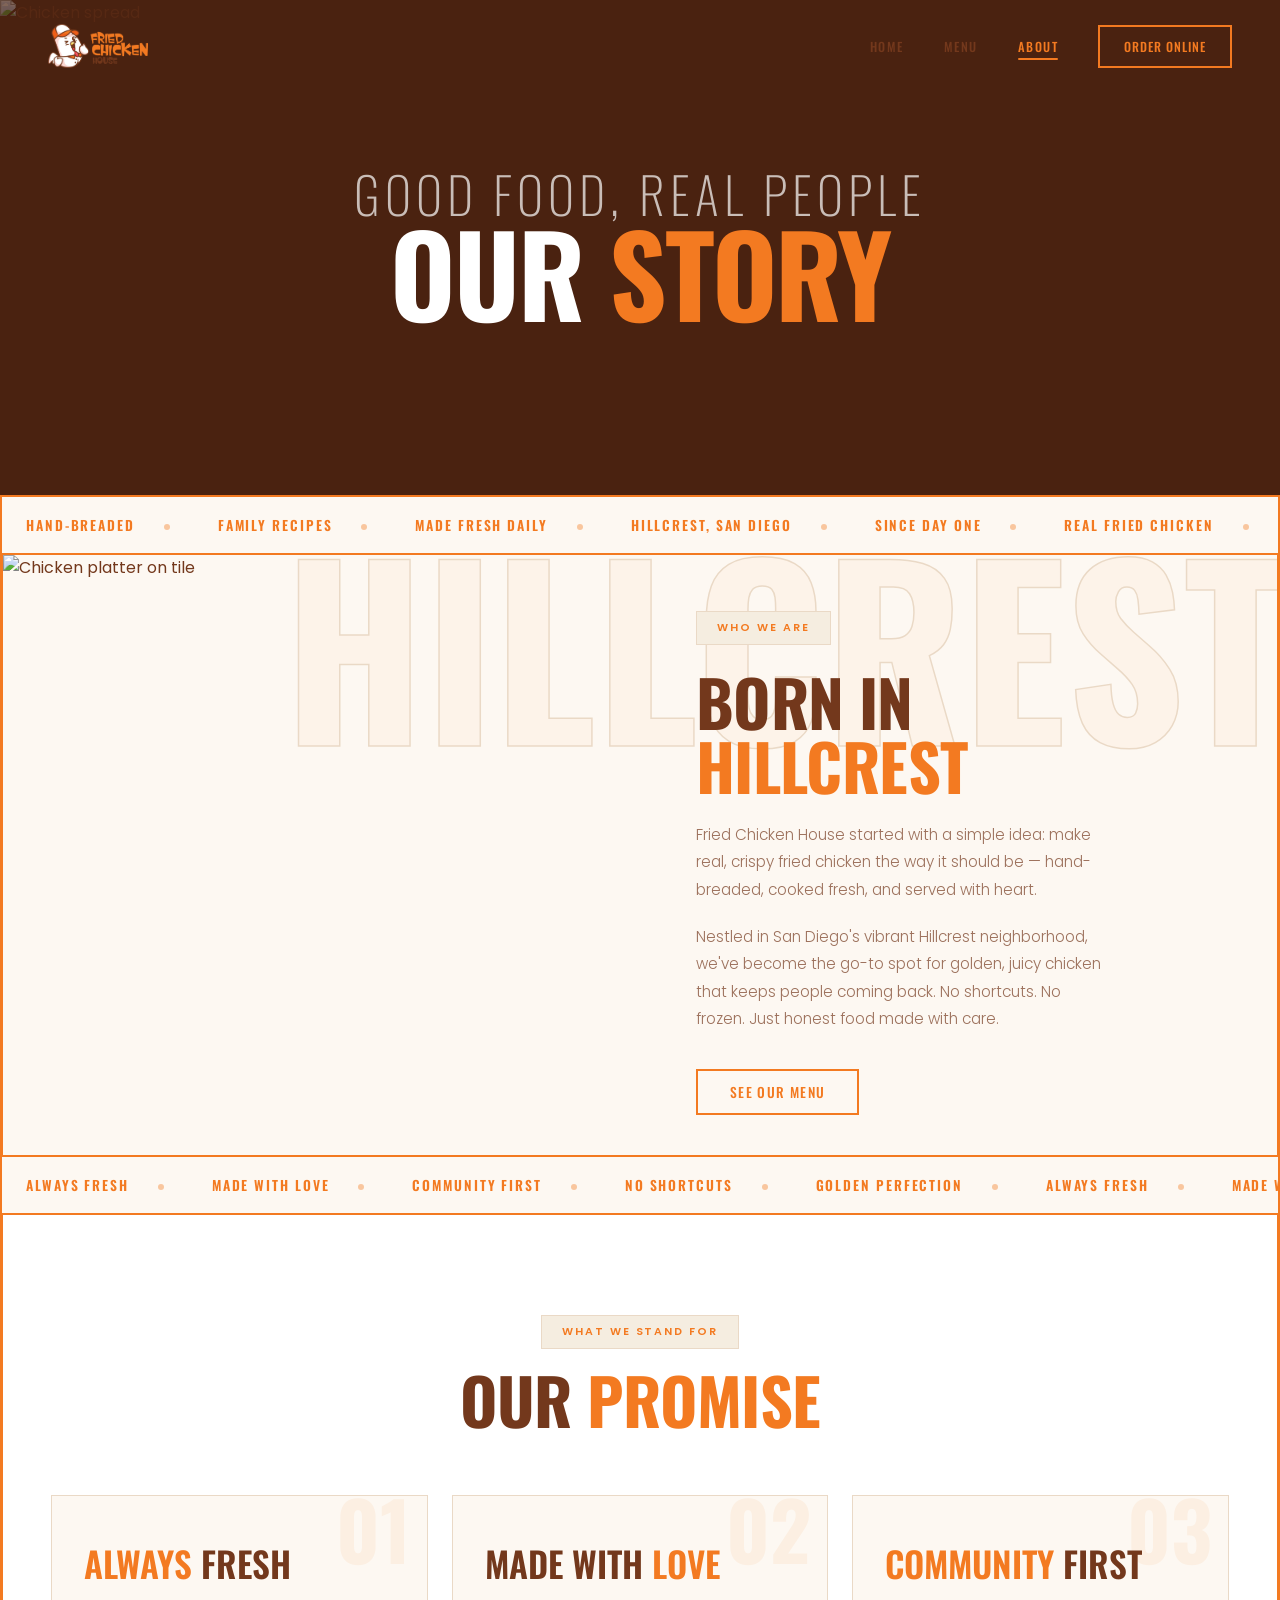
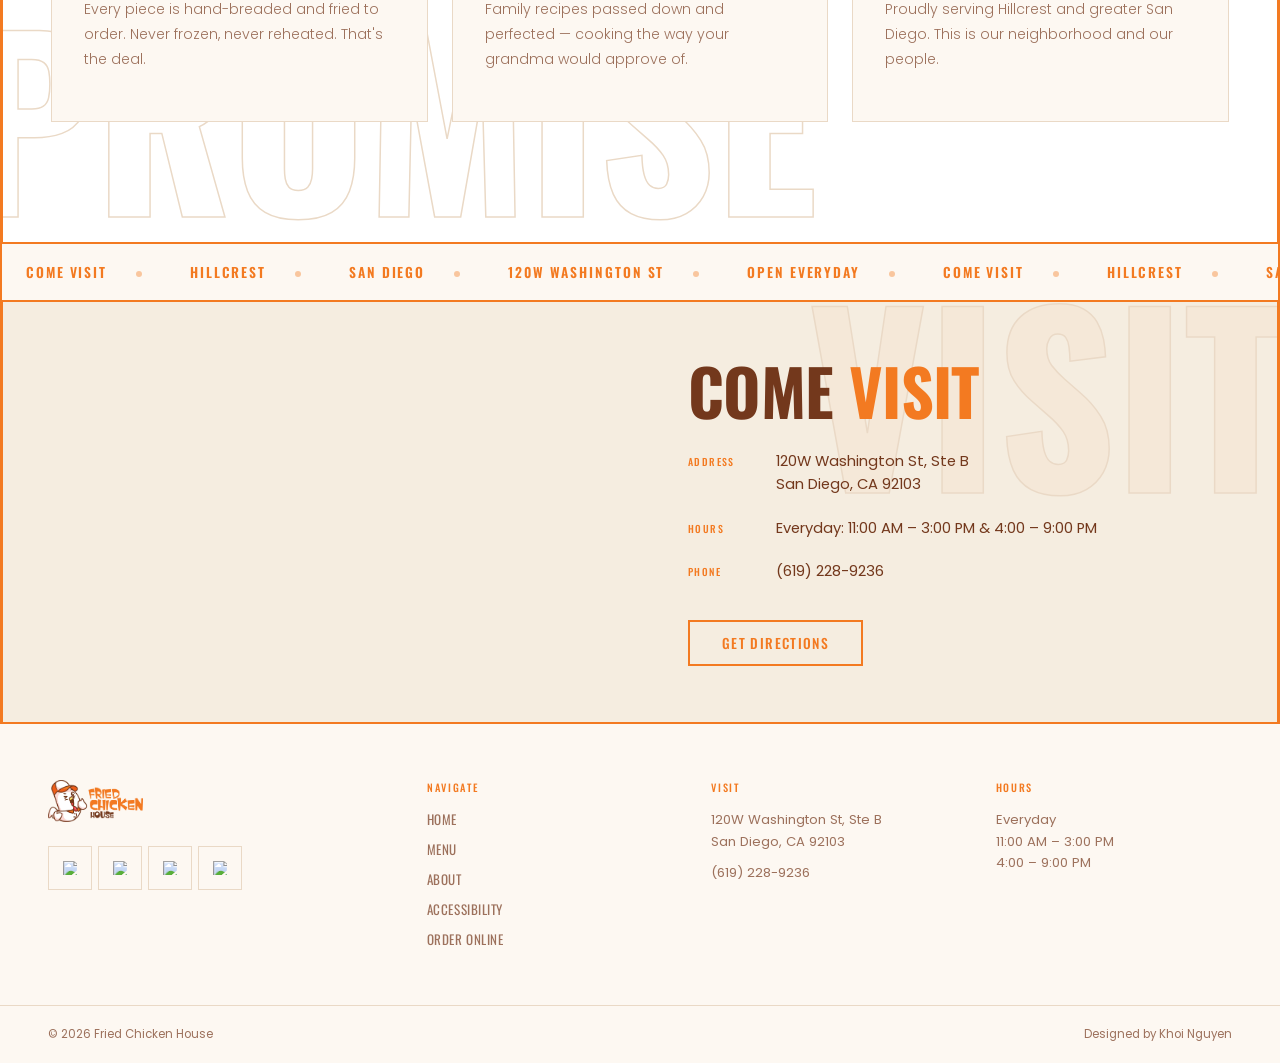
==== commit 1c81cf45: "accesability statement" ====
--- a/about.html
+++ b/about.html
@@ -515,6 +515,7 @@
             <a href="index.html" class="footer-link">Home</a>
             <a href="menu.html" class="footer-link">Menu</a>
             <a href="about.html" class="footer-link">About</a>
+            <a href="accessibility.html" class="footer-link">Accessibility</a>
             <a href="https://order.snackpass.co/69cbf430a225646ad0b8a2bc" target="_blank" rel="noopener" class="footer-link" aria-label="Order Online (opens in new tab)">Order Online</a>
           </div>
           <div class="footer-col">
